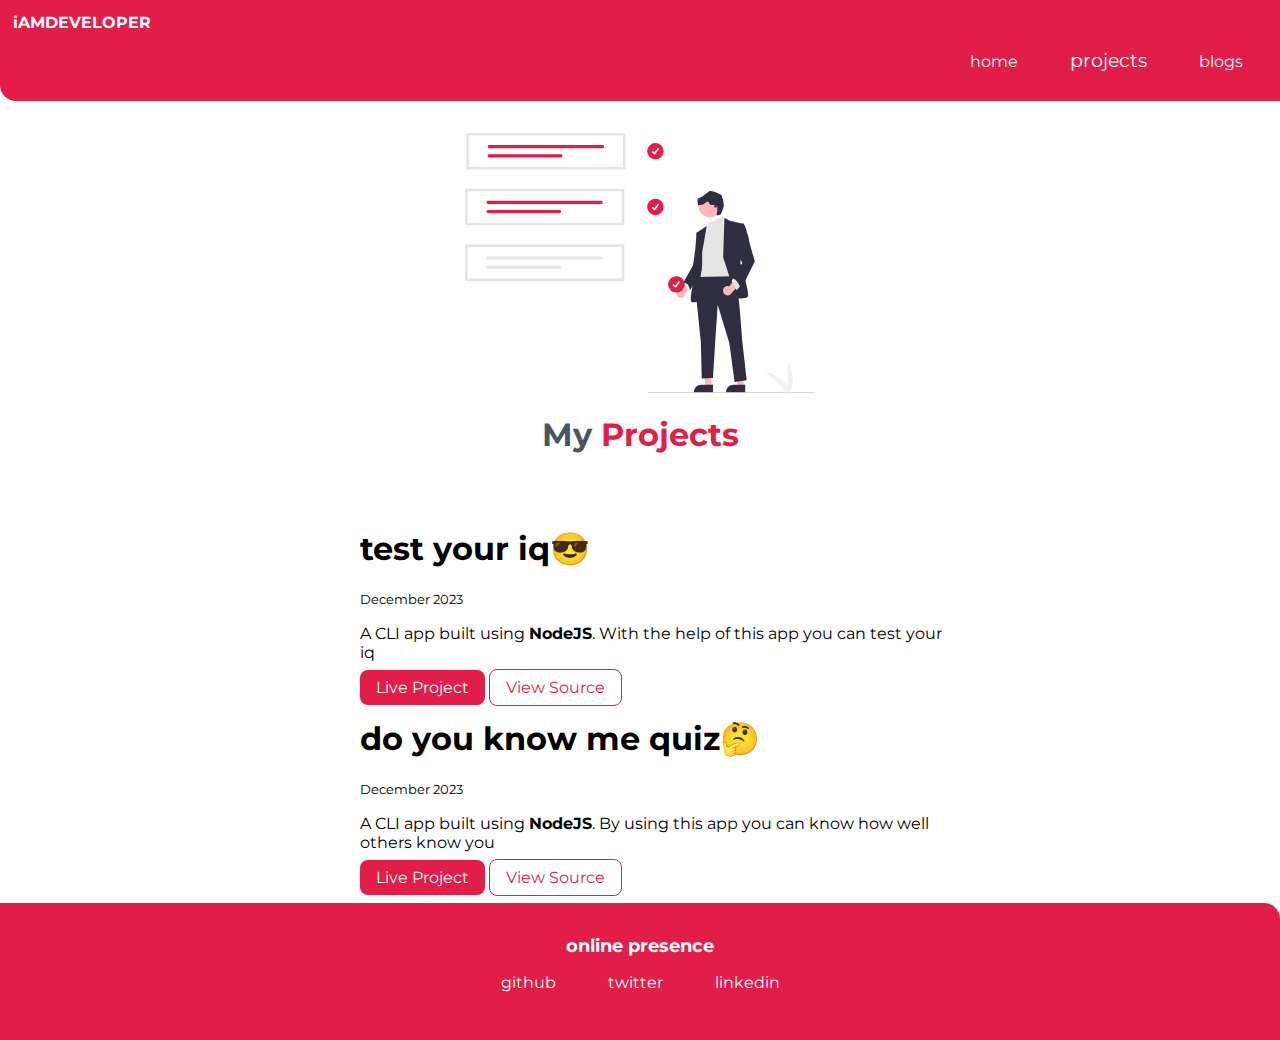
==== pages/projects.html @ e8b540c3 "initial commit" ====
<!DOCTYPE html>
<html lang="en">
  <head>
    <meta charset="UTF-8" />
    <meta name="viewport" content="width=device-width, initial-scale=1.0" />
    <title>Projects</title>
    <link rel="stylesheet" href="../style.css" />
  </head>
  <body>
    <nav class="navigation container">
      <div class="nav-brand">iAMDEVELOPER</div>
      <ul class="list-non-bullet nav-pills">
        <li class="list-item-inline">
          <a class="link" href="/">home</a>
        </li>
        <li class="list-item-inline">
          <a class="link link-active" href="projects.html">projects</a>
        </li>
        <li class="list-item-inline">
          <a class="link" href="./blogs.html">blogs</a>
        </li>
      </ul>
    </nav>

    <header class="hero">
      <img class="hero-img" src="../images/projects-img.svg" alt="project image">
      <h1 class="hero-heading">
        My
        <span style="color: var(--primary-color)"> Projects</span>
      </h1>
    </header>

    <ul class="list-non-bullet">
      <li>
        <div class="container container-center">
          <h1>test your iq😎</h1>
          <small>December 2023</small>
          <p>
            A CLI app built using <strong>NodeJS</strong>. With the help of this
            app you can test your iq
          </p>
          <a class="link link-primary" href="https://replit.com/@digvij1716/markTwoQuiz?embed=1&output=1">Live Project</a>
          <a class="link link-secondary" href="https://github.com/singhDigvij/mark-Two-Quiz">View Source</a>
        </div>
      </li>

      <li>
        <div class="container container-center">
          <h1>do you know me quiz🤔</h1>
          <small>December 2023</small>
          <p>
            A CLI app built using <strong>NodeJS</strong>. By using this app you
            can know how well others know you
          </p>
          <a class="link link-primary" href="https://replit.com/@digvij1716/Know-me-Quiz?embed=1&output=1">Live Project</a>
          <a class="link link-secondary" href="https://github.com/singhDigvij/Know-me-quiz">View Source</a>
        </div>
      </li>
    </ul>

    <footer class="footer">
      <div class="footer-heading">online presence</div>
      <ul class="social-links list-non-bullet">
        <li class="list-item-inline"> <a class="link" href="https://github.com/singhDigvij">github</a></li>
        <li class="list-item-inline"> <a class="link" href="https://twitter.com/i/flow/login">twitter</a></li>
        <li class="list-item-inline"> <a class="link" href="https://in.linkedin.com/">linkedin</a></li>
       
       
       
      </ul>
    </footer>
  </body>
</html>
---- style.css ----
@import url('https://fonts.googleapis.com/css2?family=Montserrat:wght@700&display=swap');

:root{
    --primary-color:#e11d48;
    --dark-gray:
    #4b5563;
    --off-white:#e2e8f0;
;
}
body{
    font-family: 'Montserrat', sans-serif; 
    margin: 0px;
    
    
}

hr{
    margin: 2rem 0rem;
}

/* container */
.container{
  
   padding: 0rem 1rem;
}

.container-center{
    max-width: 600px;
    margin: auto;
}

/* links */

.link{
    text-decoration: none;
    padding: 0.5rem 1rem;
}

.link-primary{
    background-color: var(--primary-color);
    border-radius: 0.5rem;
    color: white;
}

.link-secondary{
    color: var(--primary-color);
    border-radius: 0.5rem;
    border: 1px solid var(--primary-color);
}

/* lists */

.list-non-bullet{
    list-style: none;
}

.list-item-inline{
    display: inline;
    padding: 0rem 0.5rem;
}

/* nav */

.navigation{
    background-color: var(--primary-color);
    color: white;
    padding: 0.8rem;
    border-bottom-left-radius: 1rem;
}

.navigation .nav-brand{
    font-weight: bold;
    
}

.navigation .nav-pills{
    text-align: right;
}

.navigation .link{
    color: white;
}

.navigation .link-active{
    font-size: larger;
}

/* header */

.hero{
    padding: 2rem;
}

.hero .hero-img{
    max-width: 350px;
    display: block;
    margin: auto;

}

.hero .hero-heading{
color: var(--dark-gray);
text-align: center;
}

/* section */

.section{
    padding: 2rem;
}
.section h1{
    text-align: center;
   
}

.ow{
    background-color: var(--off-white);
}

/* deatail blog */
.detailBlog-img{
    max-width: 595px;
    display: block; 
    margin: auto; 
}

/* footer */

.footer{
    background-color: var(--primary-color);
    padding: 2rem 1rem ;
    text-align: center;
    color: white;
    border-top-right-radius: 1rem;

}

.footer .footer-heading{
    font-weight: bold;
    font-size: large;
}

.footer .link{
    color: white;
}

.footer ul{
    padding-inline-start: 0px;

}
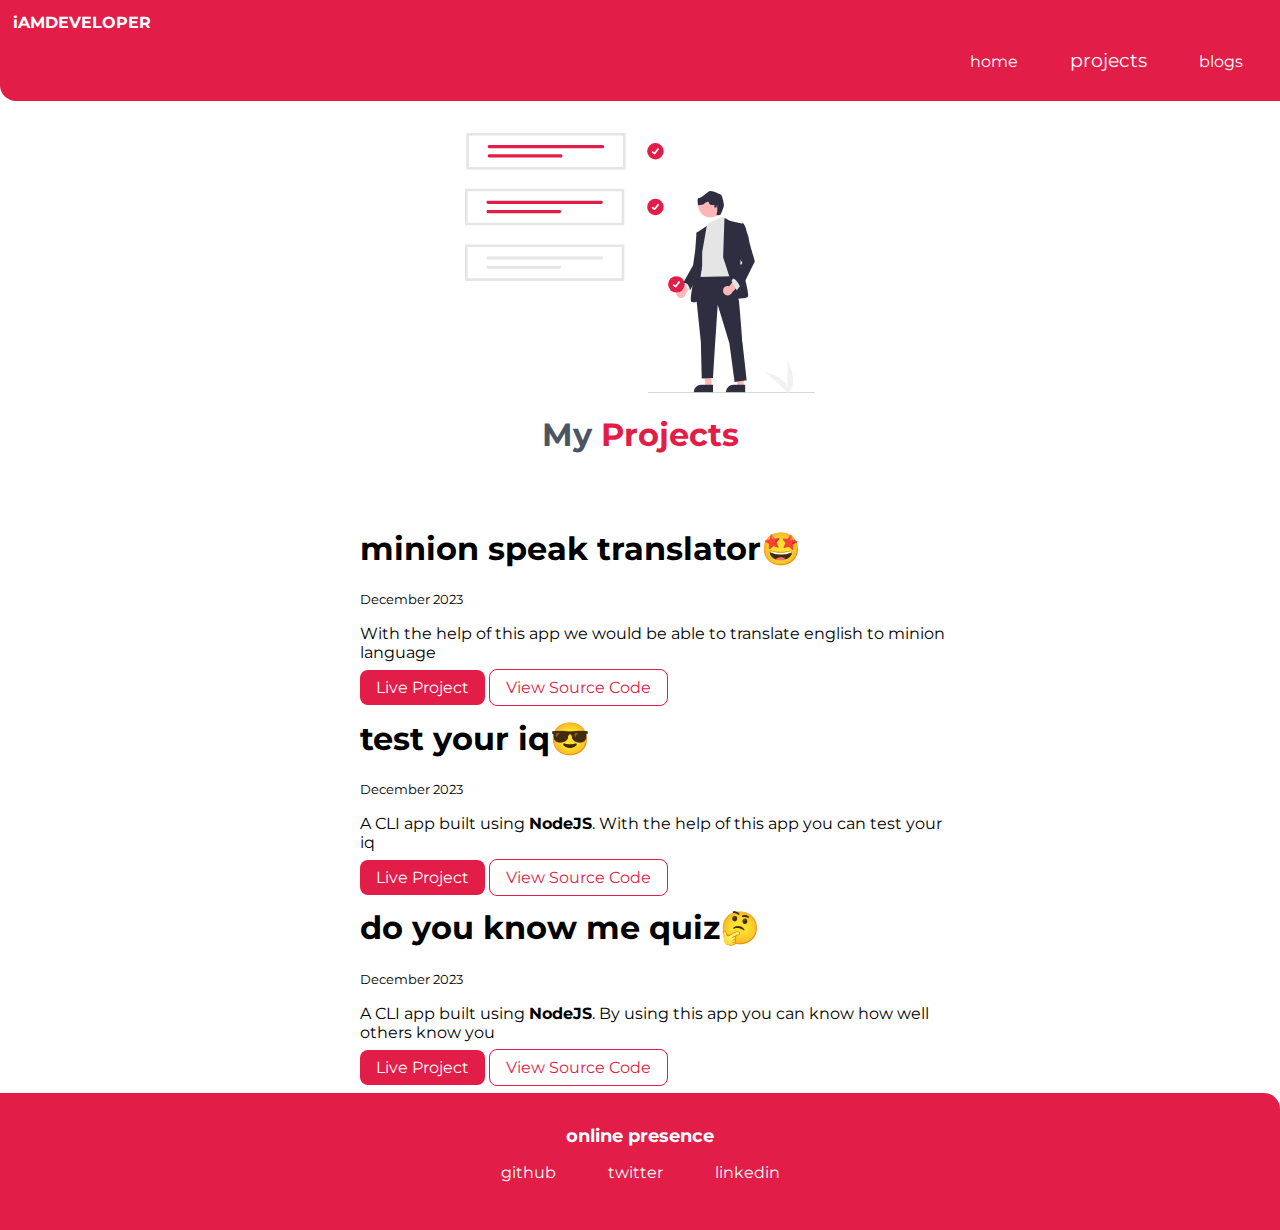
==== commit cc95244e: "chore: new project added" ====
--- a/pages/projects.html
+++ b/pages/projects.html
@@ -23,7 +23,11 @@
     </nav>
 
     <header class="hero">
-      <img class="hero-img" src="../images/projects-img.svg" alt="project image">
+      <img
+        class="hero-img"
+        src="../images/projects-img.svg"
+        alt="project image"
+      />
       <h1 class="hero-heading">
         My
         <span style="color: var(--primary-color)"> Projects</span>
@@ -33,14 +37,41 @@
     <ul class="list-non-bullet">
       <li>
         <div class="container container-center">
+          <h1>minion speak translator🤩</h1>
+          <small>December 2023</small>
+          <p>
+            With the help of this app we would be able to translate english to minion language
+          </p>
+          <a
+            class="link link-primary"
+            href="https://minioninterpret.netlify.app"
+            >Live Project</a
+          >
+          <a
+            class="link link-secondary"
+            href="https://github.com/singhDigvij/mark6"
+            >View Source Code</a
+          >
+        </div>
+      </li>
+      <li>
+        <div class="container container-center">
           <h1>test your iq😎</h1>
           <small>December 2023</small>
           <p>
             A CLI app built using <strong>NodeJS</strong>. With the help of this
             app you can test your iq
           </p>
-          <a class="link link-primary" href="https://replit.com/@digvij1716/markTwoQuiz?embed=1&output=1">Live Project</a>
-          <a class="link link-secondary" href="https://github.com/singhDigvij/mark-Two-Quiz">View Source</a>
+          <a
+            class="link link-primary"
+            href="https://replit.com/@digvij1716/markTwoQuiz?embed=1&output=1"
+            >Live Project</a
+          >
+          <a
+            class="link link-secondary"
+            href="https://github.com/singhDigvij/mark-Two-Quiz"
+            >View Source Code</a
+          >
         </div>
       </li>
 
@@ -52,8 +83,16 @@
             A CLI app built using <strong>NodeJS</strong>. By using this app you
             can know how well others know you
           </p>
-          <a class="link link-primary" href="https://replit.com/@digvij1716/Know-me-Quiz?embed=1&output=1">Live Project</a>
-          <a class="link link-secondary" href="https://github.com/singhDigvij/Know-me-quiz">View Source</a>
+          <a
+            class="link link-primary"
+            href="https://replit.com/@digvij1716/Know-me-Quiz?embed=1&output=1"
+            >Live Project</a
+          >
+          <a
+            class="link link-secondary"
+            href="https://github.com/singhDigvij/Know-me-quiz"
+            >View Source Code</a
+          >
         </div>
       </li>
     </ul>
@@ -61,12 +100,15 @@
     <footer class="footer">
       <div class="footer-heading">online presence</div>
       <ul class="social-links list-non-bullet">
-        <li class="list-item-inline"> <a class="link" href="https://github.com/singhDigvij">github</a></li>
-        <li class="list-item-inline"> <a class="link" href="https://twitter.com/i/flow/login">twitter</a></li>
-        <li class="list-item-inline"> <a class="link" href="https://in.linkedin.com/">linkedin</a></li>
-       
-       
-       
+        <li class="list-item-inline">
+          <a class="link" href="https://github.com/singhDigvij">github</a>
+        </li>
+        <li class="list-item-inline">
+          <a class="link" href="https://twitter.com/i/flow/login">twitter</a>
+        </li>
+        <li class="list-item-inline">
+          <a class="link" href="https://in.linkedin.com/">linkedin</a>
+        </li>
       </ul>
     </footer>
   </body>
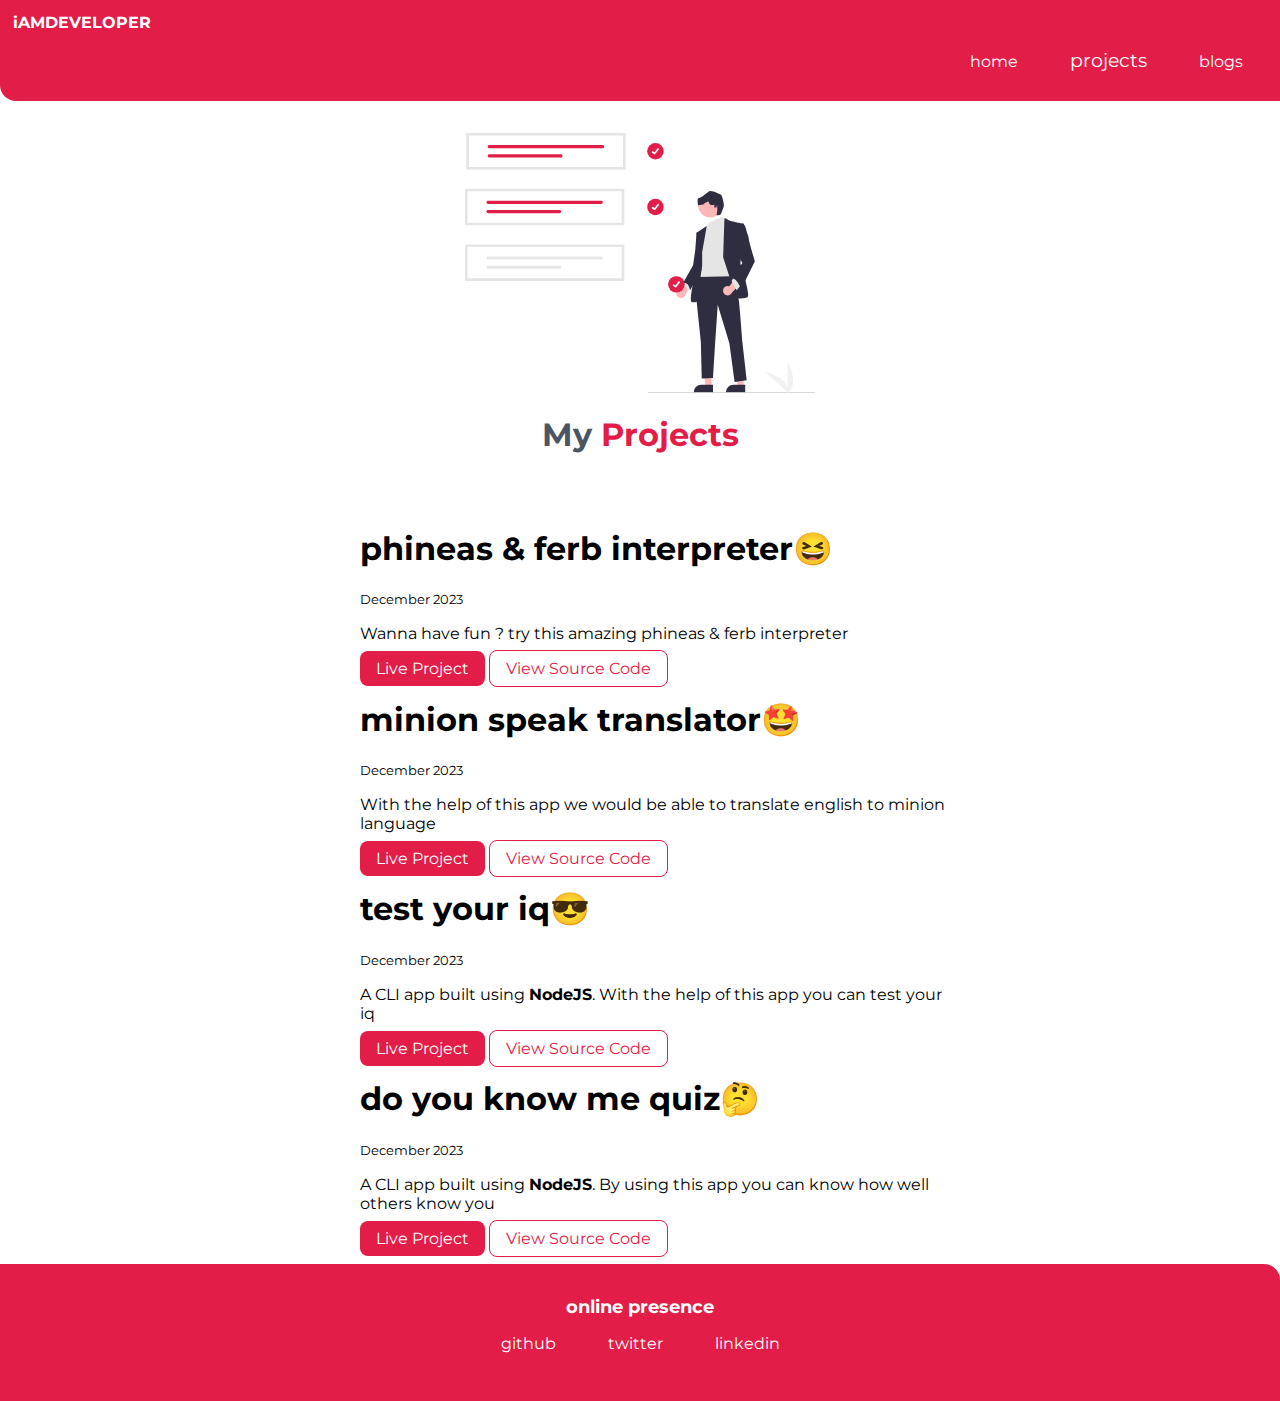
==== commit 599594ca: "chore: new project added" ====
--- a/pages/projects.html
+++ b/pages/projects.html
@@ -35,6 +35,26 @@
     </header>
 
     <ul class="list-non-bullet">
+
+      <li>
+        <div class="container container-center">
+          <h1>phineas & ferb interpreter😆</h1>
+          <small>December 2023</small>
+          <p>
+            Wanna have fun ? try this amazing phineas & ferb interpreter 
+          </p>
+          <a
+            class="link link-primary"
+            href="https://phineasferbinterpret.netlify.app"
+            >Live Project</a
+          >
+          <a
+            class="link link-secondary"
+            href="https://github.com/singhDigvij/mark7phineasferb"
+            >View Source Code</a
+          >
+        </div>
+      </li>
       <li>
         <div class="container container-center">
           <h1>minion speak translator🤩</h1>
@@ -49,7 +69,7 @@
           >
           <a
             class="link link-secondary"
-            href="https://github.com/singhDigvij/mark6"
+            href="https://github.com/singhDigvij/mark6minion"
             >View Source Code</a
           >
         </div>
